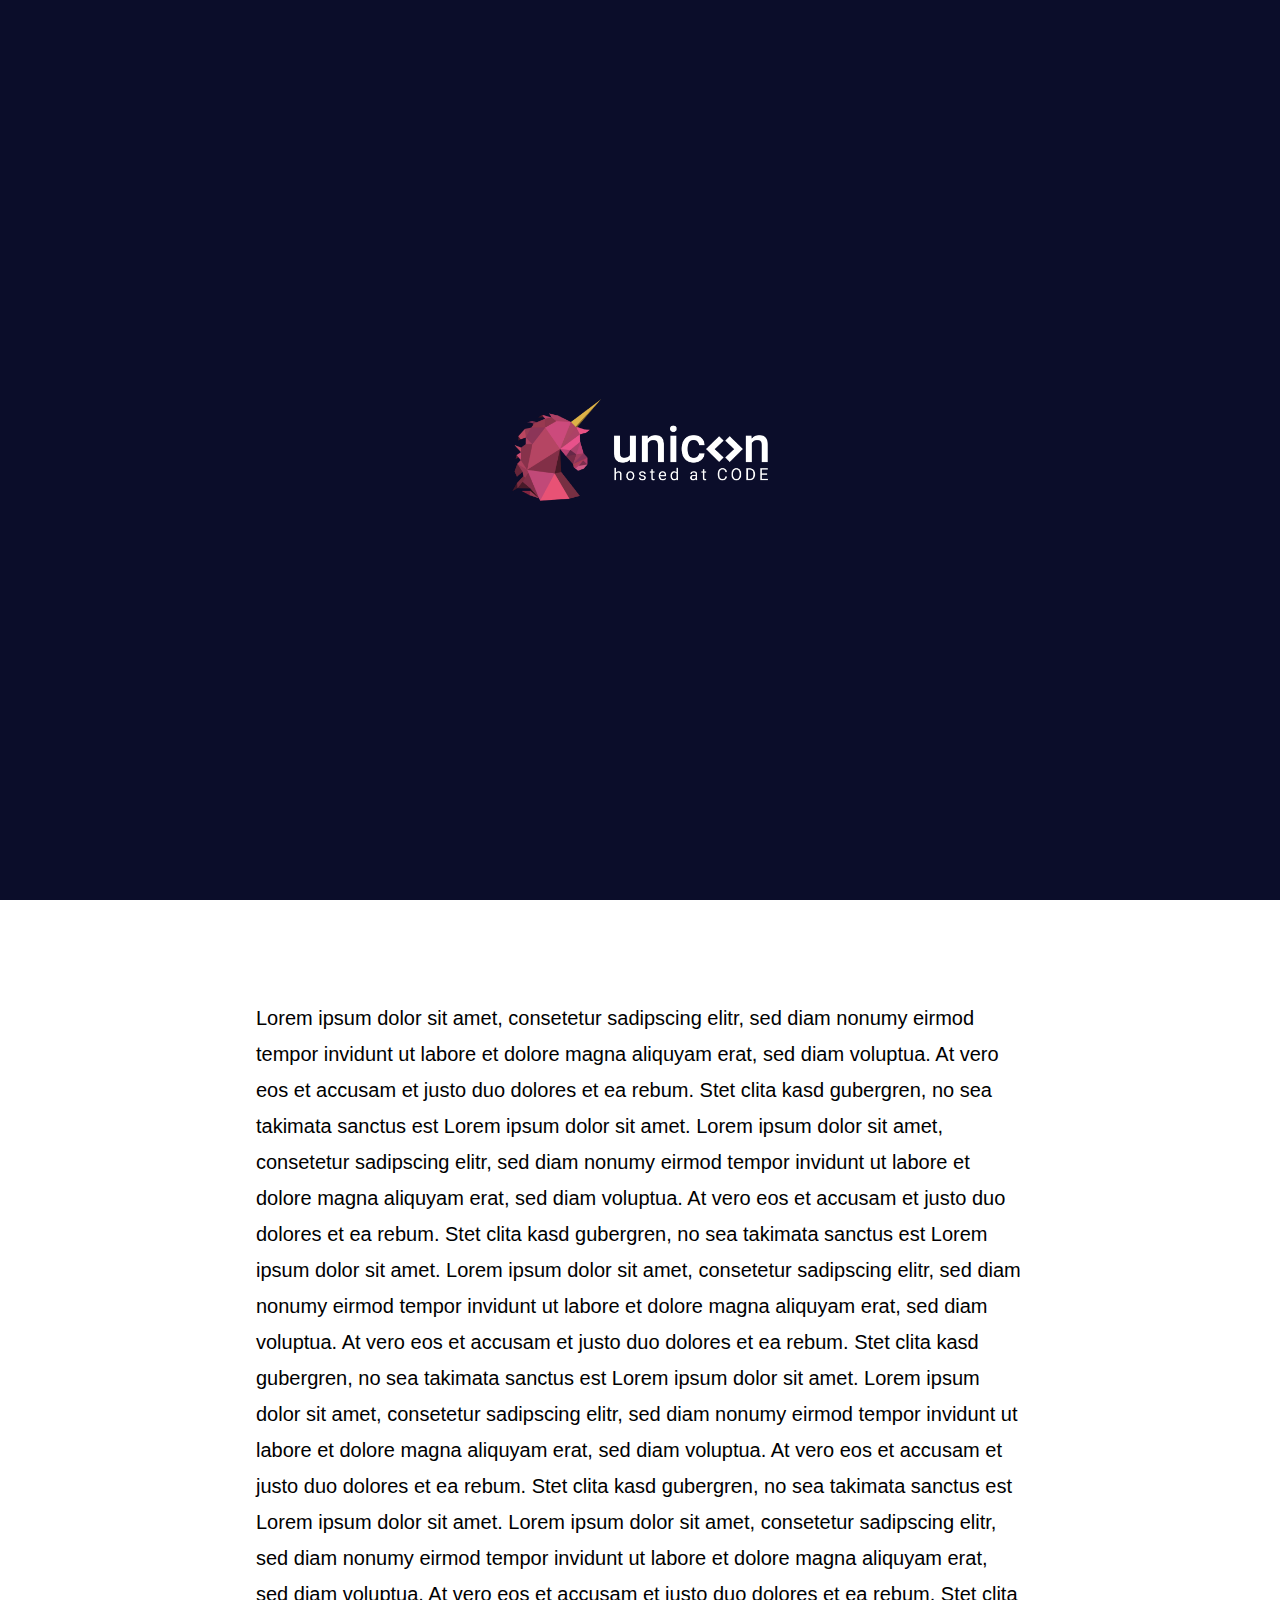
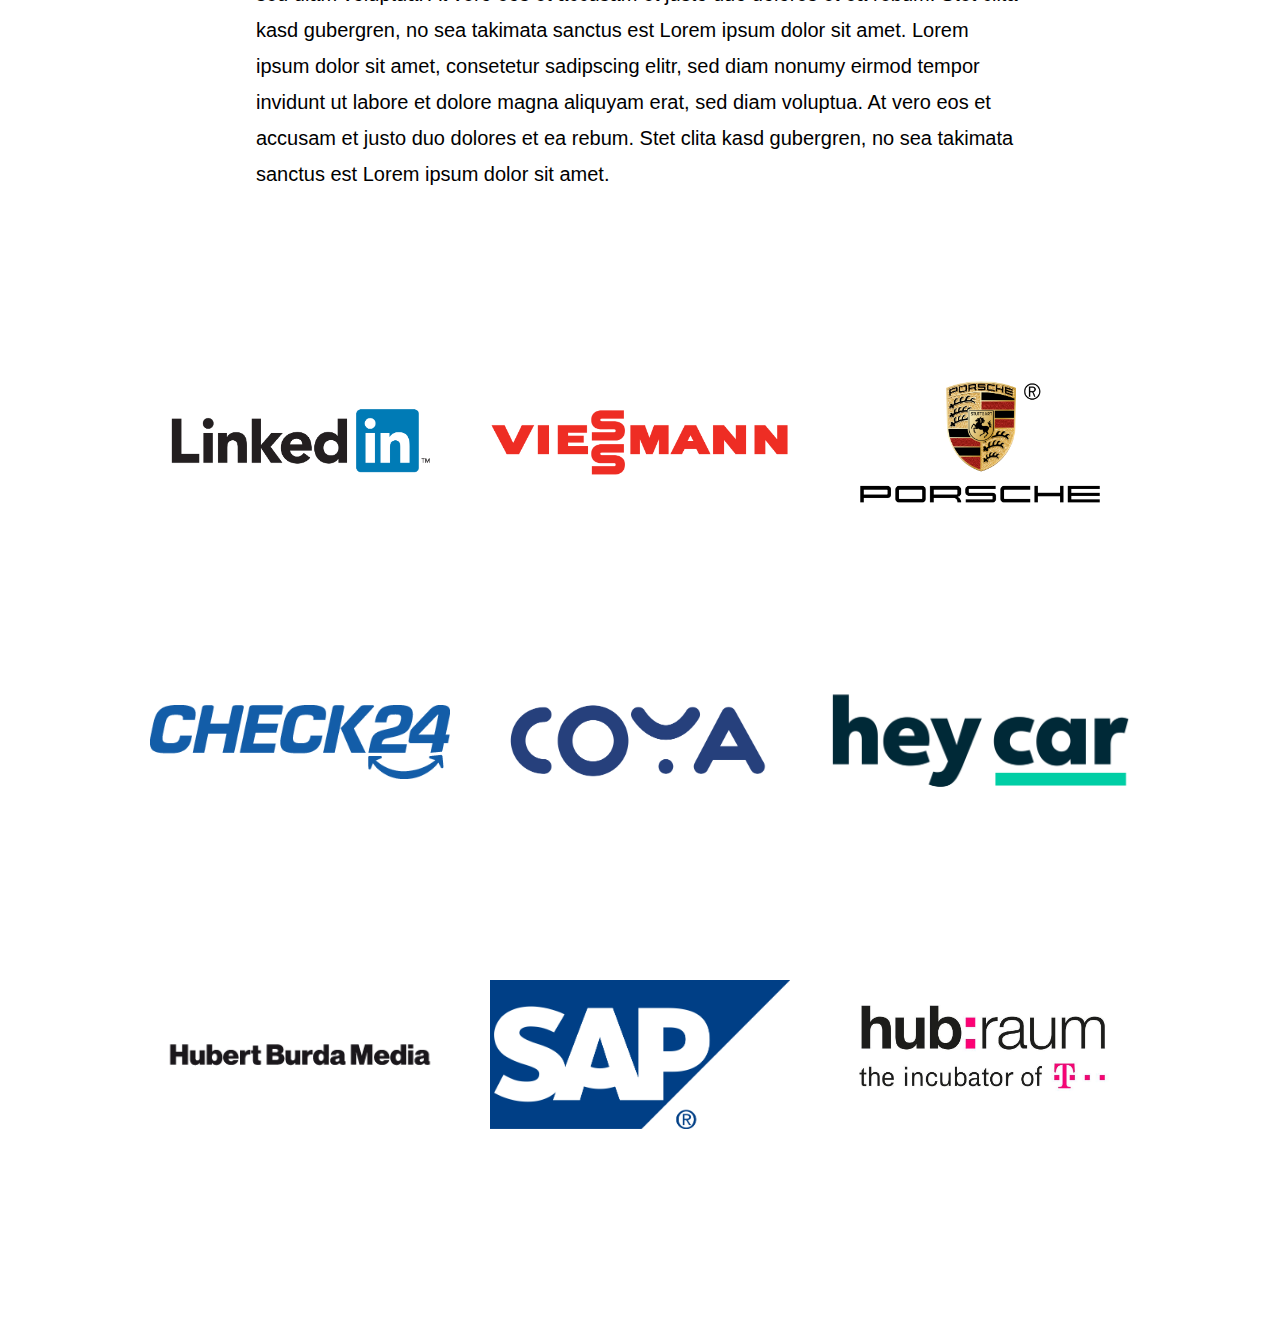
==== unicon.html @ 22ab6de4 "first commit" ====
<!DOCTYPE html>
<html lang="en">
<head>
    <meta charset="UTF-8" />
    <meta name="viewport" content="width=device-width, initial-scale=1.0" />
    <meta http-equiv="X-UA-Compatible" content="ie=edge" />
    <link rel="icon" type="image/png" href="assets/Favicon.png">
    <link rel='stylesheet' href='https://maxcdn.bootstrapcdn.com/font-awesome/4.3.0/css/font-awesome.min.css'><link rel="stylesheet" href="./style.css">
    <link rel="stylesheet" href="project.css" />
    <title>Yilmaz Köknar - Unicon</title>
</head>
<body>

<div class="hero-banner" id="unicon">
    <img src="assets/unicon-logo.png" class="hero-image" alt="hero-image" />
</div>

<div class="plain-text">
    <p>
        Lorem ipsum dolor sit amet, consetetur sadipscing elitr, sed diam nonumy eirmod tempor invidunt ut labore et
        dolore magna aliquyam erat, sed diam voluptua. At vero eos et accusam et justo duo dolores et ea rebum. Stet
        clita kasd gubergren, no sea takimata sanctus est Lorem ipsum dolor sit amet. Lorem ipsum dolor sit amet,
        consetetur sadipscing elitr, sed diam nonumy eirmod tempor invidunt ut labore et dolore magna aliquyam erat,
        sed diam voluptua. At vero eos et accusam et justo duo dolores et ea rebum. Stet clita kasd gubergren, no sea
        takimata sanctus est Lorem ipsum dolor sit amet.
        Lorem ipsum dolor sit amet, consetetur sadipscing elitr, sed diam nonumy eirmod tempor invidunt ut labore et
        dolore magna aliquyam erat, sed diam voluptua. At vero eos et accusam et justo duo dolores et ea rebum. Stet
        clita kasd gubergren, no sea takimata sanctus est Lorem ipsum dolor sit amet. Lorem ipsum dolor sit amet,
        consetetur sadipscing elitr, sed diam nonumy eirmod tempor invidunt ut labore et dolore magna aliquyam erat,
        sed diam voluptua. At vero eos et accusam et justo duo dolores et ea rebum. Stet clita kasd gubergren, no sea
        takimata sanctus est Lorem ipsum dolor sit amet.
        Lorem ipsum dolor sit amet, consetetur sadipscing elitr, sed diam nonumy eirmod tempor invidunt ut labore et
        dolore magna aliquyam erat, sed diam voluptua. At vero eos et accusam et justo duo dolores et ea rebum. Stet
        clita kasd gubergren, no sea takimata sanctus est Lorem ipsum dolor sit amet. Lorem ipsum dolor sit amet,
        consetetur sadipscing elitr, sed diam nonumy eirmod tempor invidunt ut labore et dolore magna aliquyam erat,
        sed diam voluptua. At vero eos et accusam et justo duo dolores et ea rebum. Stet clita kasd gubergren, no sea
        takimata sanctus est Lorem ipsum dolor sit amet.
    </p>
</div>

<div class="logos-section">
    <div class="logo">
        <img src="assets/linkedin-logo.png" alt="logo" />
    </div>
    <div class="logo">
        <img src="assets/Viessmann-logo.svg.png" alt="logo" />
    </div>
    <div class="logo">
        <img src="assets/porsche.logo.png" alt="logo" />
    </div>
    <div class="logo">
        <img src="assets/check24-logo.png" alt="logo" />
    </div>
    <div class="logo">
        <img src="assets/coya-logo.png" alt="logo" />
    </div>
    <div class="logo">
        <img src="assets/heycar-logo.png" alt="logo" />
    </div>
    <div class="logo">
        <img src="assets/hubertburdamedia-logo.png" alt="logo" />
    </div>
    <div class="logo">
        <img src="assets/sap-logo.png" alt="logo" />
    </div>
    <div class="logo">
        <img src="assets/hubraum-logo.jpeg" alt="logo" />
    </div>
</div>

<script src="https://cdnjs.cloudflare.com/ajax/libs/jquery/3.4.1/jquery.min.js"></script>
<script src="app.js"></script>
</body>
</html>
---- project.css ----
* {
    margin: 0;
    padding: 0;
    box-sizing: inherit;
}

*:before, *:after {
    box-sizing: inherit;
}

html {
    box-sizing: border-box;
    -webkit-font-smoothing: antialiased;
    -moz-osx-font-smoothing: grayscale;
}

body {
    font-family: Helvetica,Arial,sans-serif;
}

p, h1, h2, h3, a {
    -webkit-user-select: none;
    -moz-user-select: none;
    -ms-user-select: none;
    user-select: none;
}

a {
    text-decoration: none;
    color: #2B2A35;
}

img {
    user-drag: none;
    user-select: none;
    -moz-user-select: none;
    -webkit-user-drag: none;
    -webkit-user-select: none;
    -ms-user-select: none;
}


/* --------------------------------------------------- Hero Image --------------------------------------------------- */
.hero-banner {
    height: 100vh;
    width: 100%;
    display: flex;
    justify-content: center;
    align-items: center;
    margin-bottom: 100px;
}

#keeet {
    background-color: #5737A0;
}

#dps {
    background-color: white;
}

#unicon {
    background-color: rgb(11, 13, 42);
}

.hero-image {
    width: 20%;
    height: auto;
}


/* -------------------------------------------------- Paragraph -------------------------------------------------- */
.plain-text {
    width: 60%;
    margin: 100px auto 100px auto;
    line-height: 1.8;
    font-size: 20px;
    max-width: 1200px;
}


/* ---------------------------------------------------- Logos ---------------------------------------------------- */
.logos-section {
    display: flex;
    flex-wrap: wrap;
    justify-content: center;
    width: 90%;
    margin: 100px auto 100px auto;
    max-width: 1200px;
}

.logo {
    display: flex;
    justify-content: center;
    align-items: center;
    width: 20%;
    min-width: 300px;
    margin: 50px 20px;
}

.logo img {
    max-width: 100%;
    max-height: 100%;
    margin: auto;
}


/* ------------------------------------------------- Media Query ------------------------------------------------- */
@media only screen and (max-width: 900px) {
    .plain-text {
        width: 90%;
    }
}
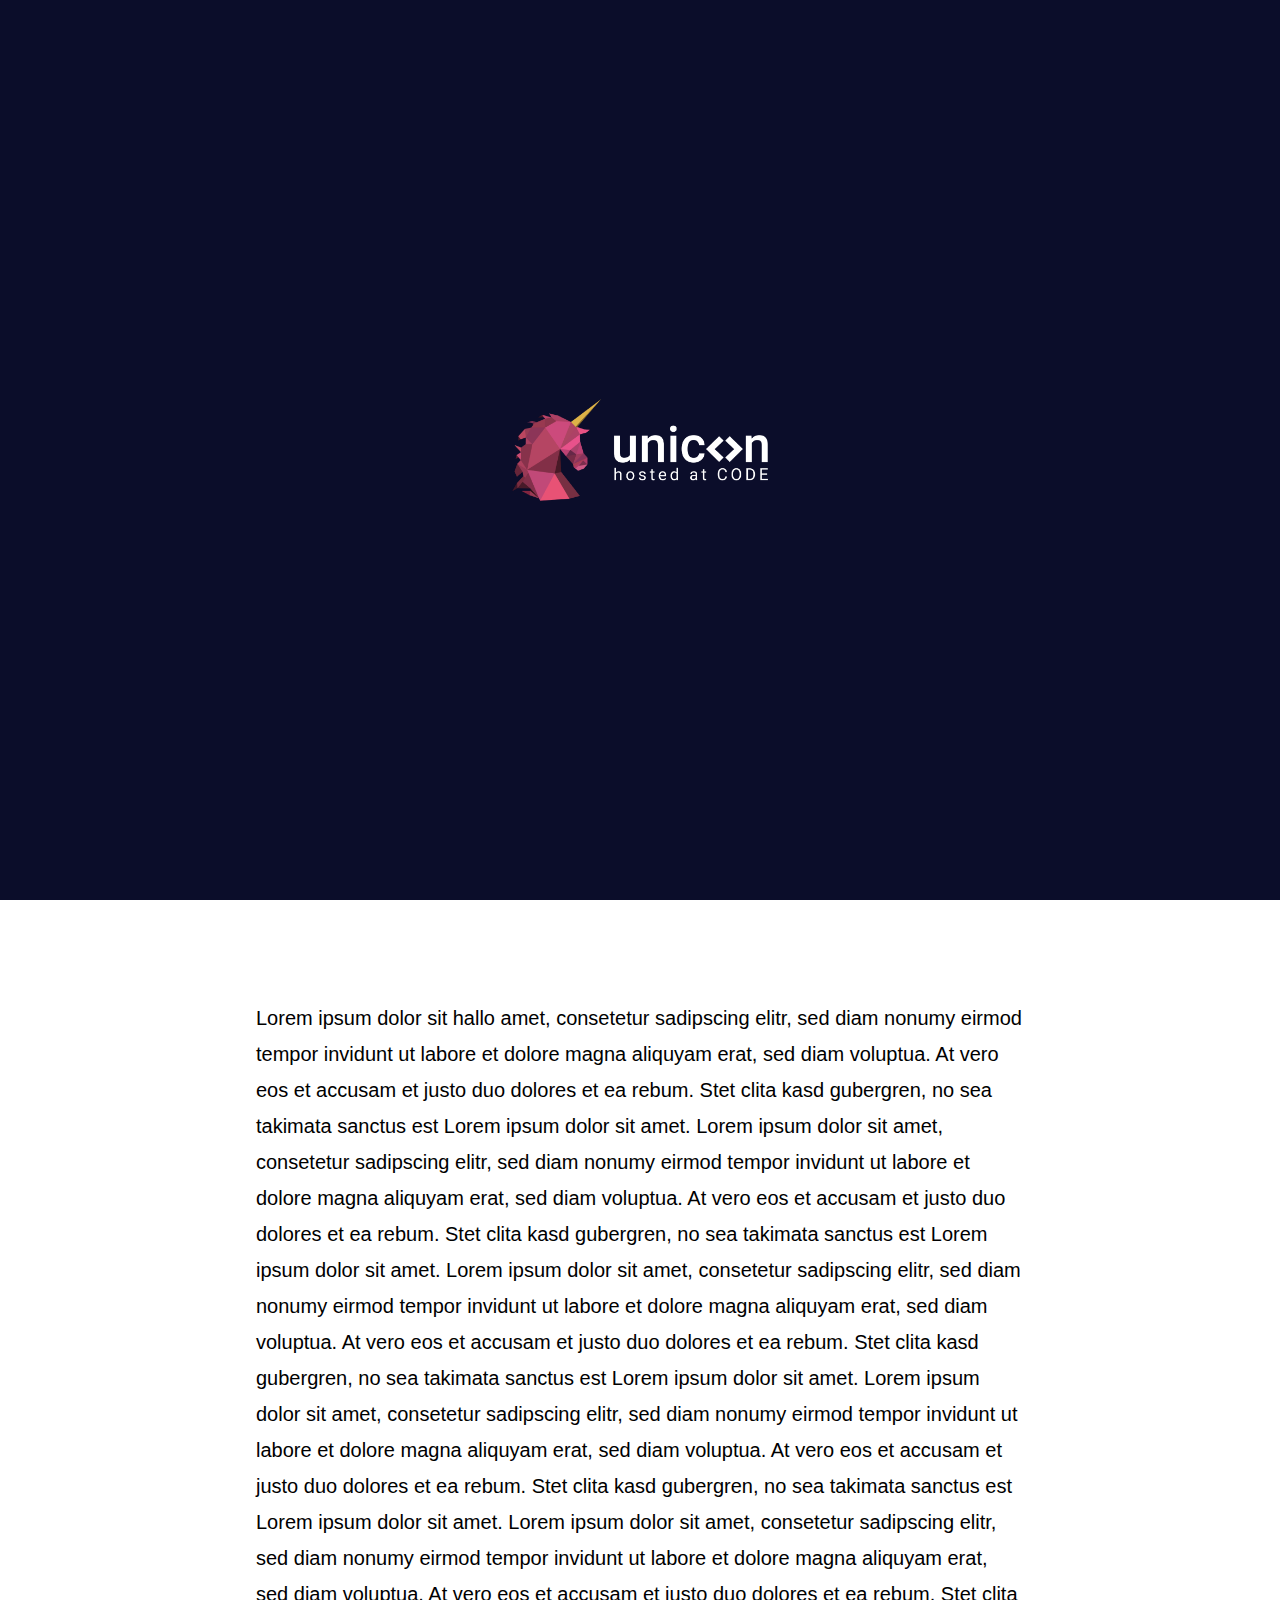
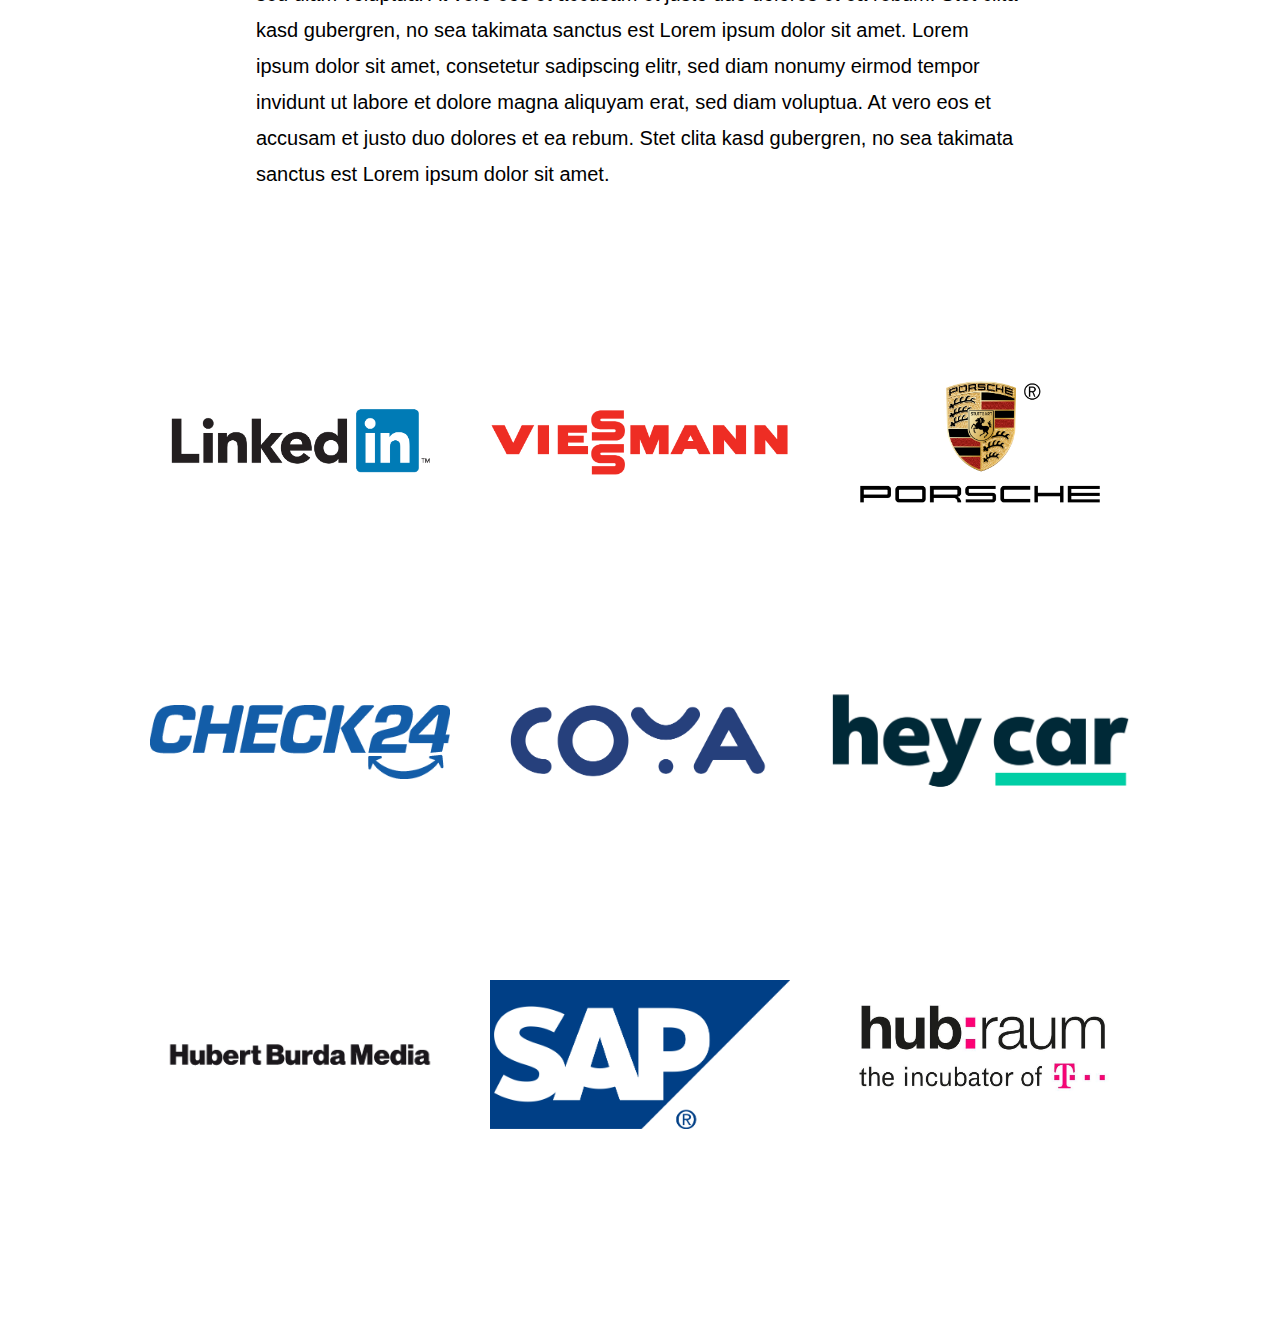
==== commit fcae299d: "second commit" ====
--- a/unicon.html
+++ b/unicon.html
@@ -17,7 +17,7 @@
 
 <div class="plain-text">
     <p>
-        Lorem ipsum dolor sit amet, consetetur sadipscing elitr, sed diam nonumy eirmod tempor invidunt ut labore et
+        Lorem ipsum dolor sit hallo amet, consetetur sadipscing elitr, sed diam nonumy eirmod tempor invidunt ut labore et
         dolore magna aliquyam erat, sed diam voluptua. At vero eos et accusam et justo duo dolores et ea rebum. Stet
         clita kasd gubergren, no sea takimata sanctus est Lorem ipsum dolor sit amet. Lorem ipsum dolor sit amet,
         consetetur sadipscing elitr, sed diam nonumy eirmod tempor invidunt ut labore et dolore magna aliquyam erat,
